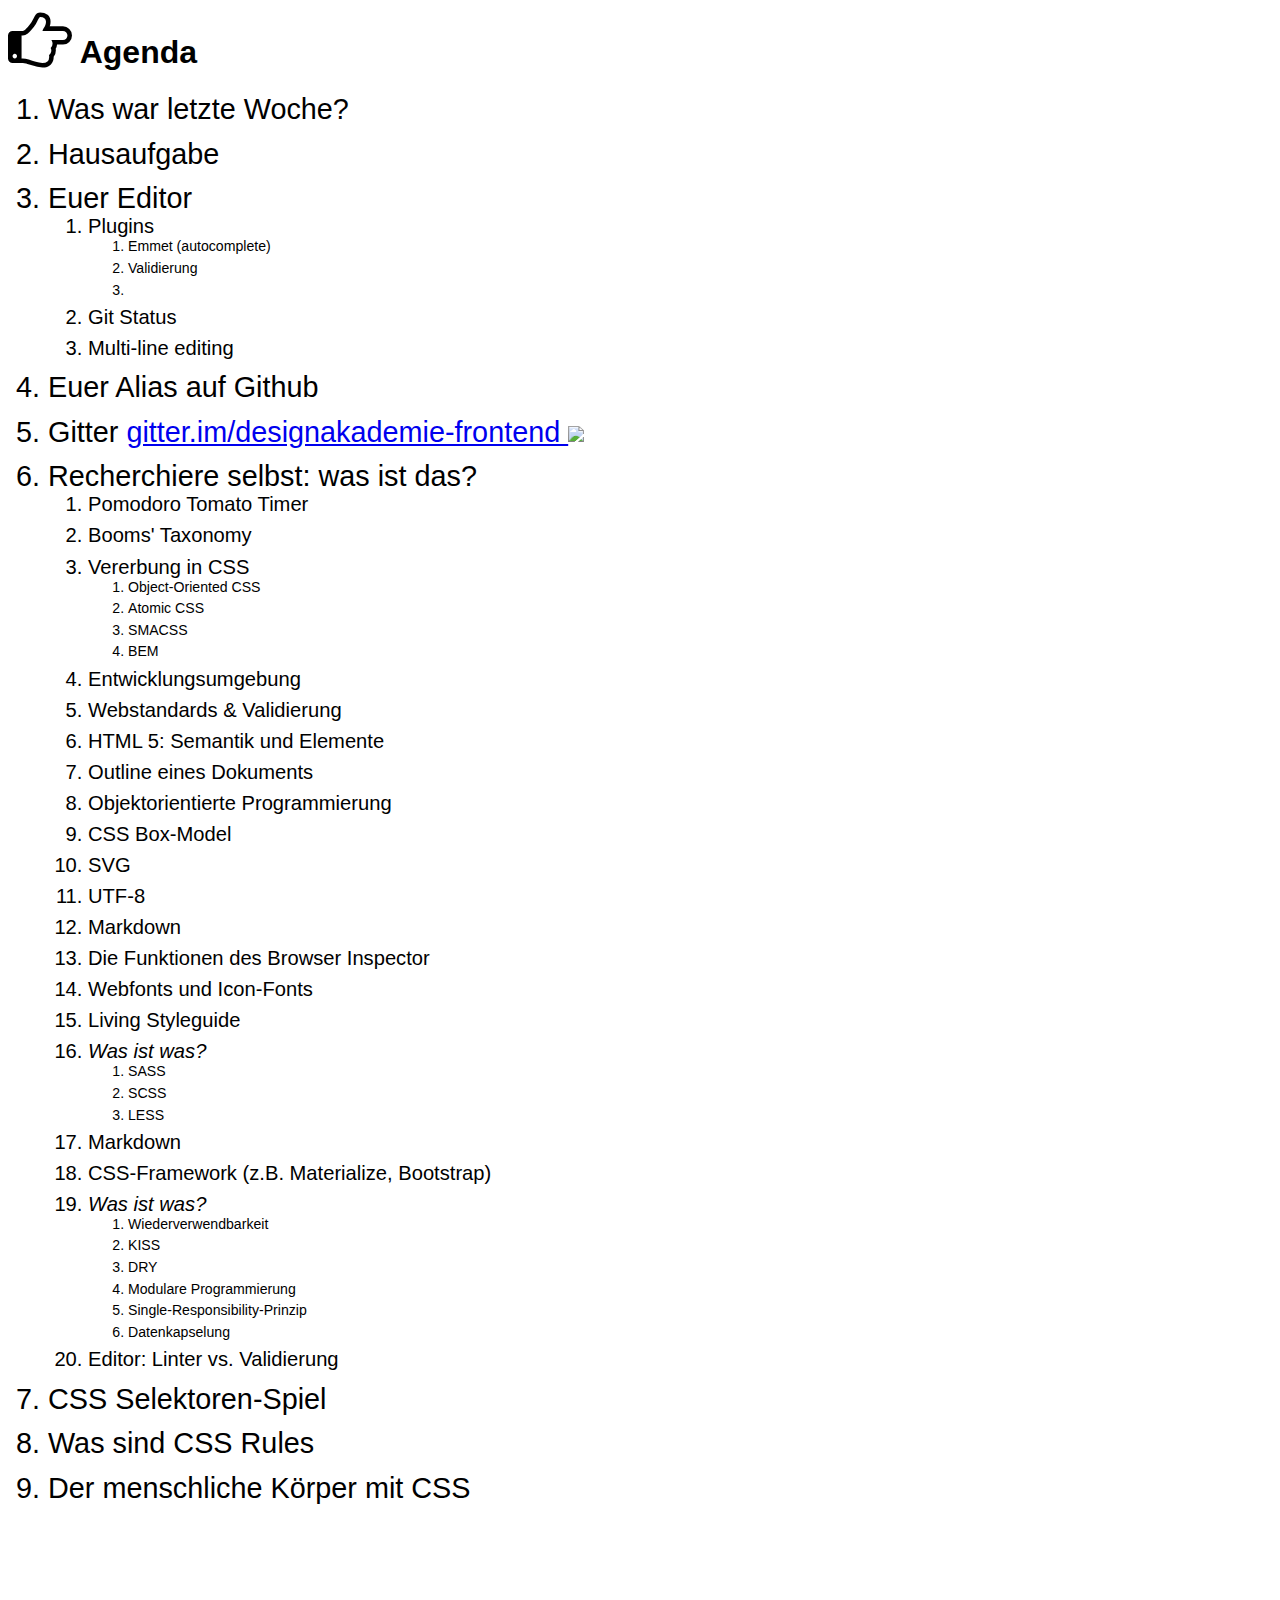
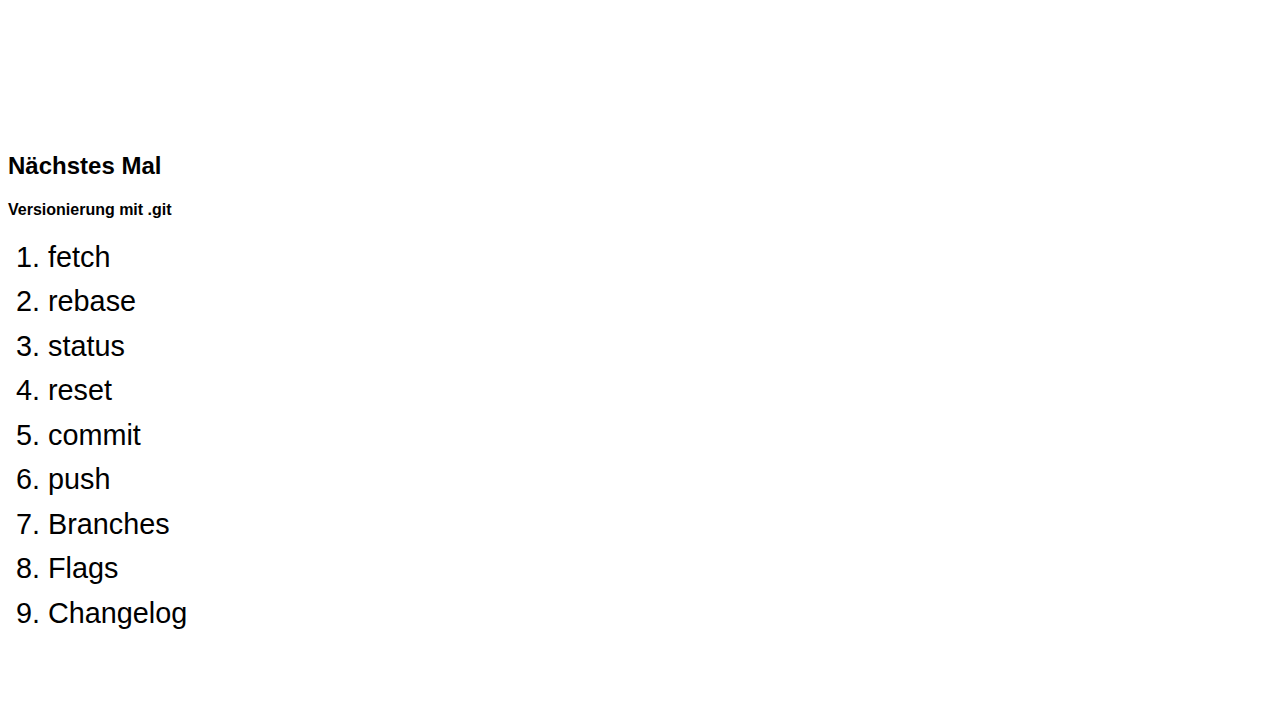
==== www/02_agenda.html @ 9eabe803 "compiled second lesson" ====
<html><head><title>The human body</title><link rel="stylesheet" href="https://cdnjs.cloudflare.com/ajax/libs/font-awesome/4.6.3/css/font-awesome.css"/><style>body {
  font-family: 'Apercu Pro','Helvetica';

}

svg {
  width: 20vw;
  margin: 0 auto;
}

li {
  font-size: 1.8em;
  margin-bottom: .4em;
}

li li {
  font-size: .9em;
}

li li {
  font-size: .7em;
}

</style></head><body><h1> <span class="fa fa-hand-o-right fa-2x"> </span> Agenda</h1><ol><li>Was war letzte Woche?</li><li>Hausaufgabe</li><li>Euer Editor<ol><li>Plugins<ol> <li>Emmet (autocomplete)</li><li>Validierung</li><li> </li></ol></li><li>Git Status</li><li>Multi-line editing</li></ol></li><li>Euer Alias auf Github </li><li>Gitter <a href="https://gitter.im/designakademie-frontend/hausaufgaben?utm_source=badge&amp;utm_medium=badge&amp;utm_campaign=pr-badge">gitter.im/designakademie-frontend  <img src="https://badges.gitter.im/designakademie-frontend/hausaufgaben.svg"/></a></li><li>Recherchiere selbst: was ist das?<ol> <li>Pomodoro Tomato Timer</li><li>Booms' Taxonomy</li><li>Vererbung in CSS<ol><li>Object-Oriented CSS</li><li>Atomic CSS </li><li>SMACSS</li><li>BEM</li></ol></li><li>Entwicklungsumgebung</li><li>Webstandards & Validierung</li><li>HTML 5: Semantik und Elemente</li><li>Outline eines Dokuments</li><li>Objektorientierte Programmierung</li><li>CSS Box-Model</li><li>SVG</li><li>UTF-8</li><li>Markdown</li><li>Die Funktionen des Browser Inspector</li><li>Webfonts und Icon-Fonts</li><li>Living Styleguide</li><li> <em>Was ist was? </em><br/><ol><li>SASS</li><li>SCSS</li><li>LESS</li></ol></li><li>Markdown</li><li>CSS-Framework (z.B. Materialize, Bootstrap)</li><li> <em>Was ist was? </em><br/><ol><li>Wiederverwendbarkeit</li><li>KISS</li><li>DRY</li><li>Modulare Programmierung</li><li>Single-Responsibility-Prinzip</li><li>Datenkapselung</li></ol></li><li>Editor: Linter vs. Validierung</li></ol></li><li>CSS Selektoren-Spiel</li><li>Was sind CSS Rules</li><li>Der menschliche Körper mit CSS</li><br/><br/><br/><br/><br/><br/><br/><br/><br/><br/><br/><br/></ol><h2>Nächstes Mal</h2><h4>Versionierung mit .git </h4><ol> <li>fetch</li><li>rebase</li><li>status</li><li>reset</li><li>commit</li><li>push</li><li>Branches</li><li>Flags</li><li>Changelog</li></ol><br/><br/><br/></body></html>
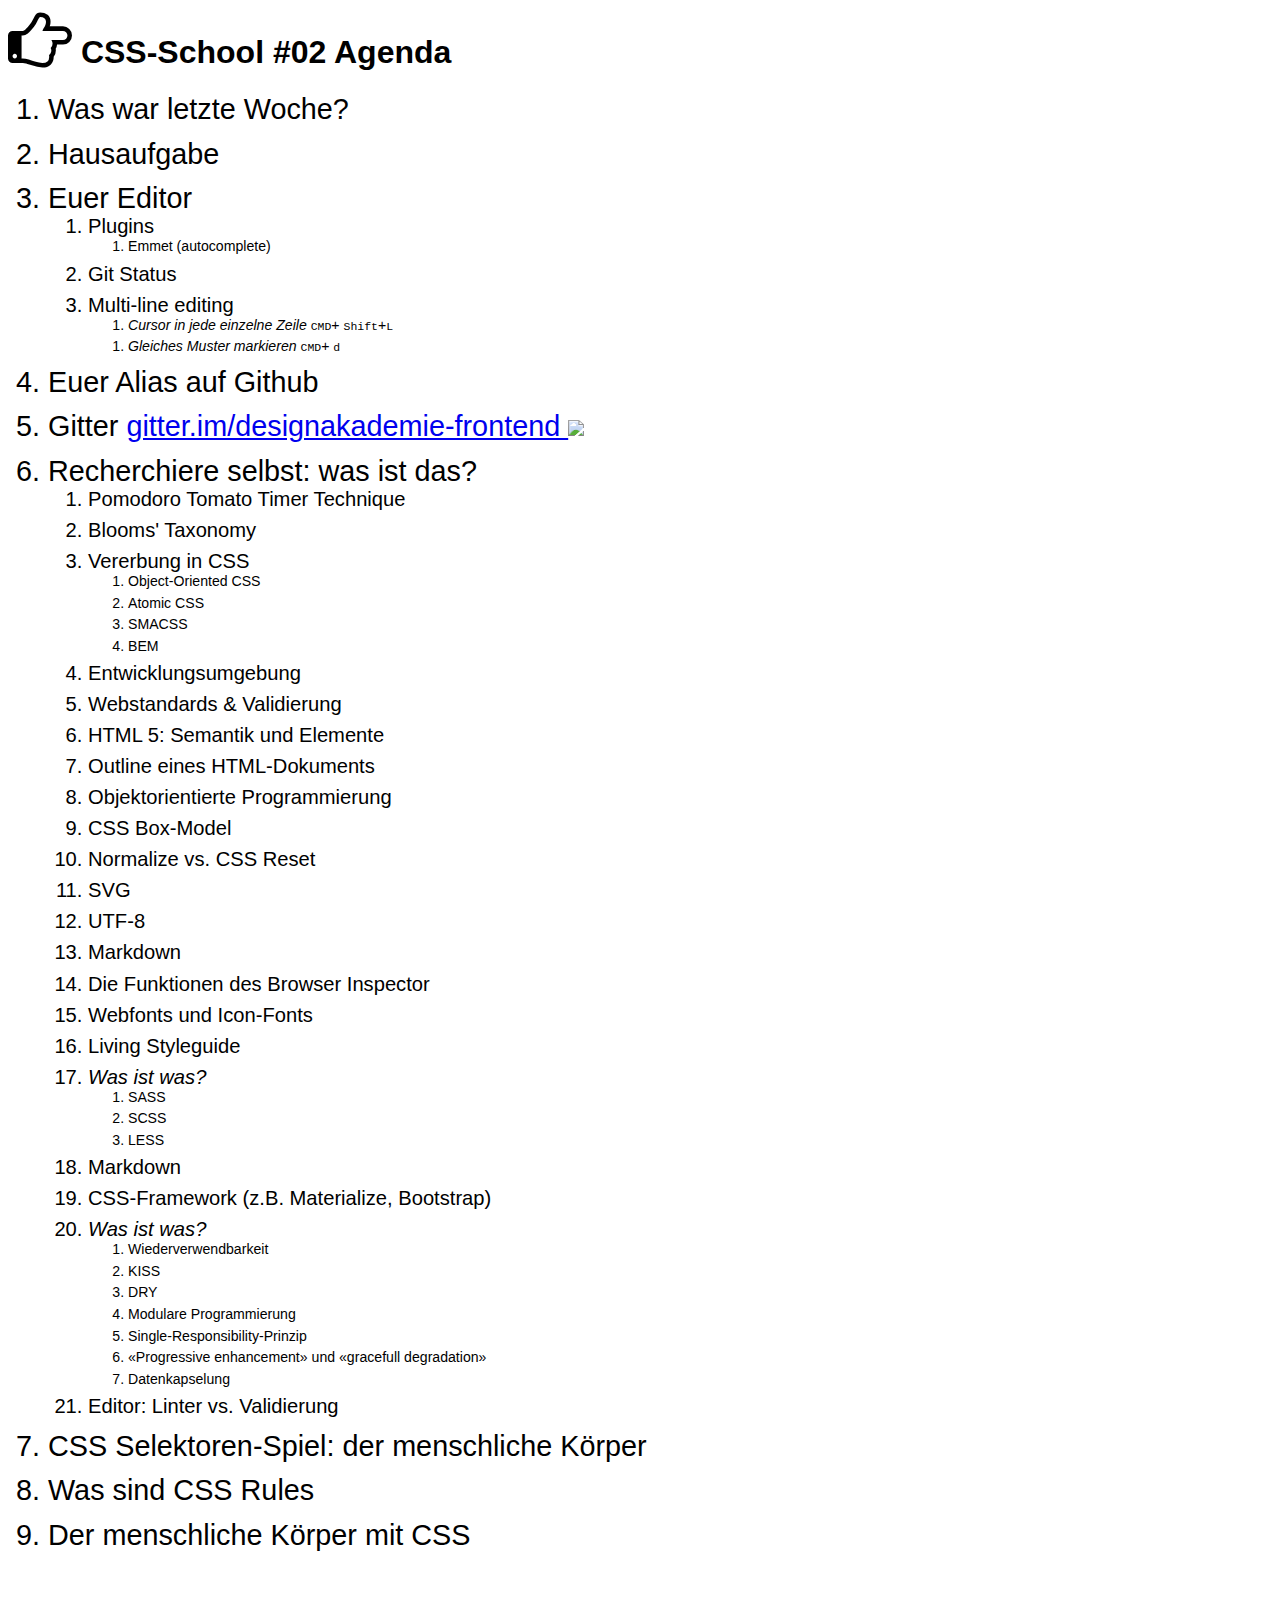
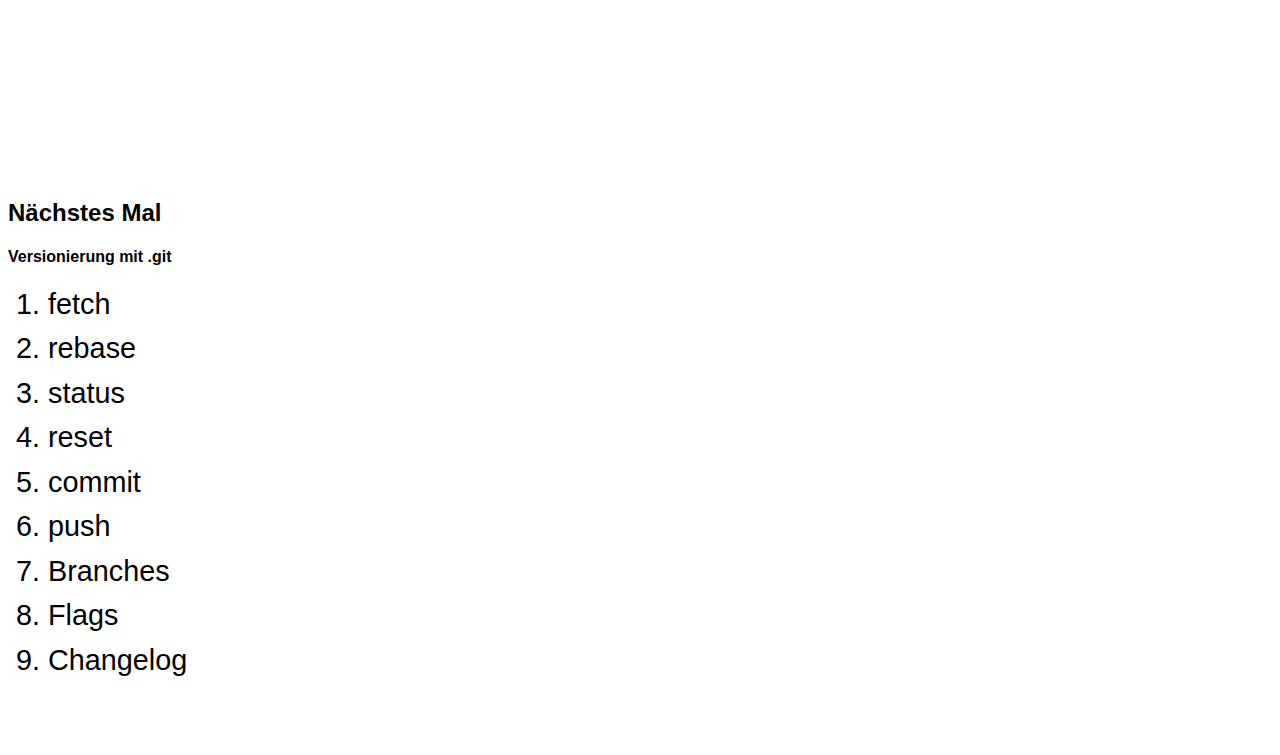
==== commit 45ce9f65: "compiled new documents" ====
--- a/www/02_agenda.html
+++ b/www/02_agenda.html
@@ -1,4 +1,4 @@
-<html><head><title>The human body</title><link rel="stylesheet" href="https://cdnjs.cloudflare.com/ajax/libs/font-awesome/4.6.3/css/font-awesome.css"/><style>body {
+<html><head><title>CSS-School #02 Agenda</title><link rel="stylesheet" href="https://cdnjs.cloudflare.com/ajax/libs/font-awesome/4.6.3/css/font-awesome.css"/><style>body {
   font-family: 'Apercu Pro','Helvetica';
 
 }
@@ -21,4 +21,4 @@
   font-size: .7em;
 }
 
-</style></head><body><h1> <span class="fa fa-hand-o-right fa-2x"> </span> Agenda</h1><ol><li>Was war letzte Woche?</li><li>Hausaufgabe</li><li>Euer Editor<ol><li>Plugins<ol> <li>Emmet (autocomplete)</li><li>Validierung</li><li> </li></ol></li><li>Git Status</li><li>Multi-line editing</li></ol></li><li>Euer Alias auf Github </li><li>Gitter <a href="https://gitter.im/designakademie-frontend/hausaufgaben?utm_source=badge&amp;utm_medium=badge&amp;utm_campaign=pr-badge">gitter.im/designakademie-frontend  <img src="https://badges.gitter.im/designakademie-frontend/hausaufgaben.svg"/></a></li><li>Recherchiere selbst: was ist das?<ol> <li>Pomodoro Tomato Timer</li><li>Booms' Taxonomy</li><li>Vererbung in CSS<ol><li>Object-Oriented CSS</li><li>Atomic CSS </li><li>SMACSS</li><li>BEM</li></ol></li><li>Entwicklungsumgebung</li><li>Webstandards & Validierung</li><li>HTML 5: Semantik und Elemente</li><li>Outline eines Dokuments</li><li>Objektorientierte Programmierung</li><li>CSS Box-Model</li><li>SVG</li><li>UTF-8</li><li>Markdown</li><li>Die Funktionen des Browser Inspector</li><li>Webfonts und Icon-Fonts</li><li>Living Styleguide</li><li> <em>Was ist was? </em><br/><ol><li>SASS</li><li>SCSS</li><li>LESS</li></ol></li><li>Markdown</li><li>CSS-Framework (z.B. Materialize, Bootstrap)</li><li> <em>Was ist was? </em><br/><ol><li>Wiederverwendbarkeit</li><li>KISS</li><li>DRY</li><li>Modulare Programmierung</li><li>Single-Responsibility-Prinzip</li><li>Datenkapselung</li></ol></li><li>Editor: Linter vs. Validierung</li></ol></li><li>CSS Selektoren-Spiel</li><li>Was sind CSS Rules</li><li>Der menschliche Körper mit CSS</li><br/><br/><br/><br/><br/><br/><br/><br/><br/><br/><br/><br/></ol><h2>Nächstes Mal</h2><h4>Versionierung mit .git </h4><ol> <li>fetch</li><li>rebase</li><li>status</li><li>reset</li><li>commit</li><li>push</li><li>Branches</li><li>Flags</li><li>Changelog</li></ol><br/><br/><br/></body></html>+</style></head><body><h1> <span class="fa fa-hand-o-right fa-2x"> </span> CSS-School #02 Agenda</h1><ol><li>Was war letzte Woche?</li><li>Hausaufgabe</li><li>Euer Editor<ol><li>Plugins<ol> <li>Emmet (autocomplete)</li></ol></li><li>Git Status</li><li>Multi-line editing <ol><li><em>Cursor in jede einzelne Zeile </em><kbd>CMD</kbd>+ <kbd>Shift</kbd>+<kbd>L</kbd></li></ol><ol><li><em>Gleiches Muster markieren </em><kbd>CMD</kbd>+ <kbd>d</kbd></li></ol></li></ol></li><li>Euer Alias auf Github </li><li>Gitter <a href="https://gitter.im/designakademie-frontend/hausaufgaben?utm_source=badge&amp;utm_medium=badge&amp;utm_campaign=pr-badge">gitter.im/designakademie-frontend  <img src="https://badges.gitter.im/designakademie-frontend/hausaufgaben.svg"/></a></li><li>Recherchiere selbst: was ist das?<ol> <li>Pomodoro Tomato Timer Technique</li><li>Blooms' Taxonomy</li><li>Vererbung in CSS<ol><li>Object-Oriented CSS</li><li>Atomic CSS </li><li>SMACSS</li><li>BEM</li></ol></li><li>Entwicklungsumgebung</li><li>Webstandards & Validierung</li><li>HTML 5: Semantik und Elemente</li><li>Outline eines HTML-Dokuments</li><li>Objektorientierte Programmierung</li><li>CSS Box-Model</li><li>Normalize vs. CSS Reset</li><li>SVG</li><li>UTF-8</li><li>Markdown</li><li>Die Funktionen des Browser Inspector</li><li>Webfonts und Icon-Fonts</li><li>Living Styleguide</li><li> <em>Was ist was? </em><br/><ol><li>SASS</li><li>SCSS</li><li>LESS</li></ol></li><li>Markdown</li><li>CSS-Framework (z.B. Materialize, Bootstrap)</li><li> <em>Was ist was? </em><br/><ol><li>Wiederverwendbarkeit</li><li>KISS</li><li>DRY</li><li>Modulare Programmierung</li><li>Single-Responsibility-Prinzip</li><li>«Progressive enhancement» und «gracefull degradation»</li><li>Datenkapselung</li></ol></li><li>Editor: Linter vs. Validierung</li></ol></li><li>CSS Selektoren-Spiel: der menschliche Körper</li><li>Was sind CSS Rules</li><li>Der menschliche Körper mit CSS</li><br/><br/><br/><br/><br/><br/><br/><br/><br/><br/><br/><br/></ol><h2>Nächstes Mal</h2><h4>Versionierung mit .git </h4><ol> <li>fetch</li><li>rebase</li><li>status</li><li>reset</li><li>commit</li><li>push</li><li>Branches</li><li>Flags</li><li>Changelog</li></ol><br/><br/><br/></body></html>